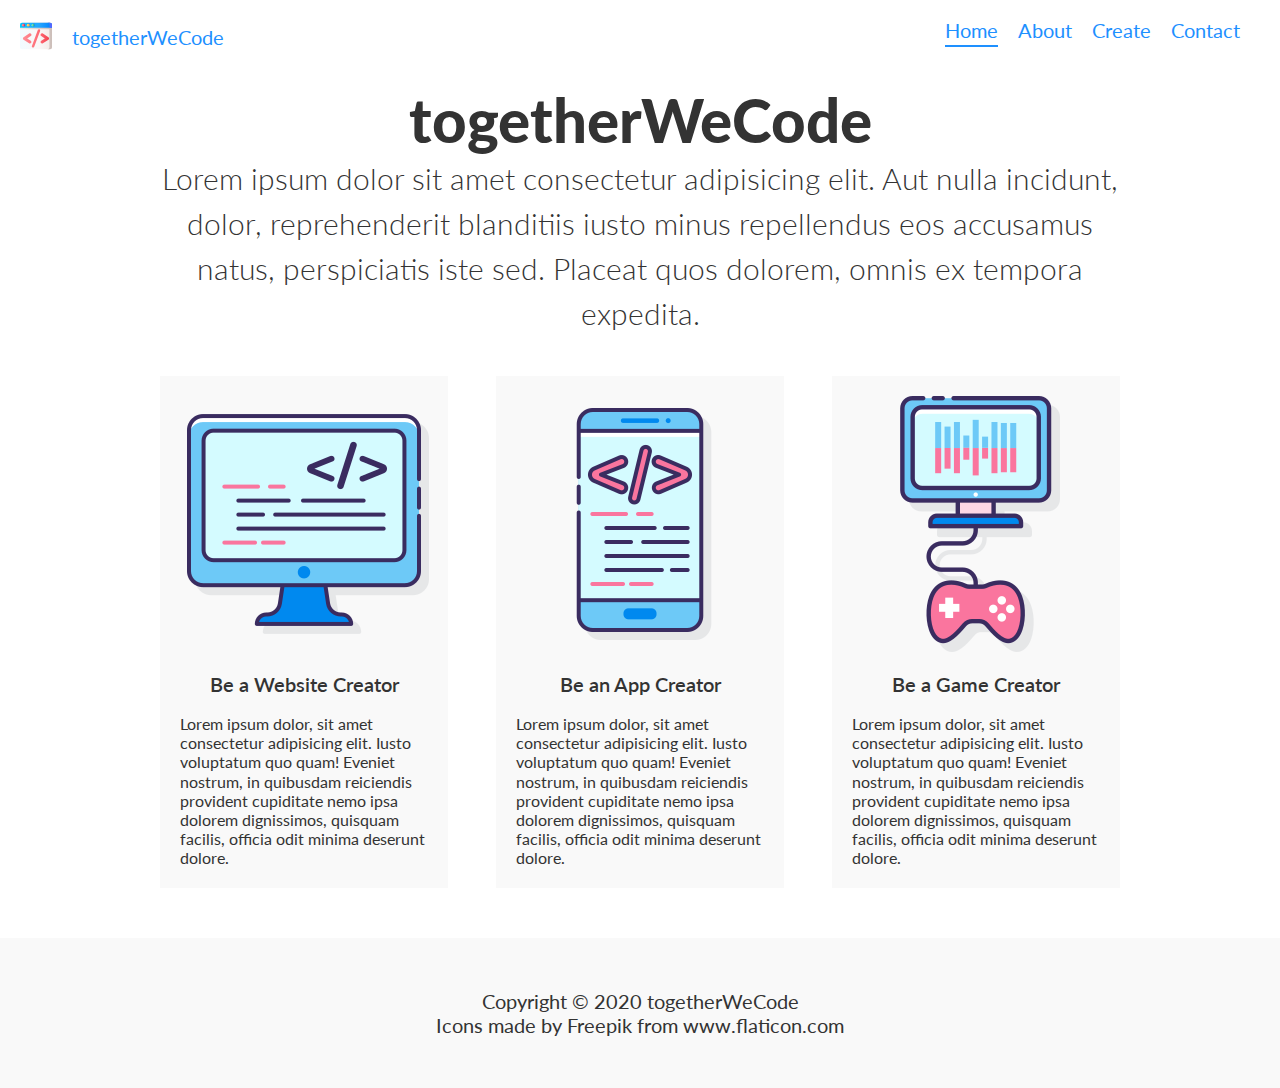
==== index.html @ cc787f37 "Set up file structure, added dummy content to html, added css styles to match design page" ====
<!DOCTYPE html>
<html lang="en">

<head>
    <meta charset="UTF-8">
    <meta name="viewport" content="width=device-width, initial-scale=1.0">
    <title>togetherWeCode</title>
    <link rel="shortcut icon" href="assets/favicon.ico" type="image/x-icon">
    <link href="https://fonts.googleapis.com/css2?family=Lato:ital,wght@0,300;0,400;0,700;0,900;1,400&display=swap" rel="stylesheet">
    <link rel="stylesheet" href="styles.css">
</head>

<body>
    <div class="container">
        <header>
            <div class="primary-nav">
                <nav>
                    <div class="left-nav">
                        <a href="#"><img src="assets/logo.svg" width="32px" /></a>
                        <a href="#">togetherWeCode</a>
                    </div>
                    <div class="right-nav">
                        <a class="active" href="index.html">Home</a>
                        <a href="#about">About</a>
                        <a href="#create">Create</a>
                        <a href="#contact">Contact</a>
                    </div>
                </nav>
            </div>
            <div class="header-text">
                <h1>togetherWeCode</h1>
                <p>Lorem ipsum dolor sit amet consectetur adipisicing elit. Aut nulla incidunt, dolor, reprehenderit
                blanditiis iusto minus repellendus eos accusamus natus, perspiciatis iste sed. Placeat quos dolorem,
                omnis ex tempora expedita.</p>
            </div>
        </header>
        <main>
            <section class="web">
                <img src="assets/development.png" alt="website image">
                <h2>Be a Website Creator</h2>
                <p>Lorem ipsum dolor, sit amet consectetur adipisicing elit. Iusto voluptatum quo quam! Eveniet nostrum, in quibusdam reiciendis provident cupiditate nemo ipsa dolorem dignissimos, quisquam facilis, officia odit minima deserunt dolore.</p>
            </section>
            <section class="app">
                <img src="assets/app-development.png" alt="mobile app image">
                <h2>Be an App Creator</h2>
                <p>Lorem ipsum dolor, sit amet consectetur adipisicing elit. Iusto voluptatum quo quam! Eveniet nostrum, in quibusdam reiciendis provident cupiditate nemo ipsa dolorem dignissimos, quisquam facilis, officia odit minima deserunt dolore.</p>
            </section>
            <section class="game">
                <img src="assets/game.png" alt="computer game image">
                <h2>Be a Game Creator</h2>
                <p>Lorem ipsum dolor, sit amet consectetur adipisicing elit. Iusto voluptatum quo quam! Eveniet nostrum, in quibusdam reiciendis provident cupiditate nemo ipsa dolorem dignissimos, quisquam facilis, officia odit minima deserunt dolore.</p>
            </section>
        </main>
        <footer>
            <p>Copyright &copy; 2020 togetherWeCode</p>
            <p>Icons made by <a href="http://www.freepik.com/" title="Freepik">Freepik</a> from <a href="https://www.flaticon.com/" title="Flaticon"> www.flaticon.com</a></p>
        </footer>
    </div>
</body>

</html>
---- styles.css ----
/* Reset */
/* http://meyerweb.com/eric/tools/css/reset/ 
   v2.0 | 20110126
   License: none (public domain)
*/

html, body, div, span, applet, object, iframe,
h1, h2, h3, h4, h5, h6, p, blockquote, pre,
a, abbr, acronym, address, big, cite, code,
del, dfn, em, img, ins, kbd, q, s, samp,
small, strike, strong, sub, sup, tt, var,
b, u, i, center,
dl, dt, dd, ol, ul, li,
fieldset, form, label, legend,
table, caption, tbody, tfoot, thead, tr, th, td,
article, aside, canvas, details, embed, 
figure, figcaption, footer, header, hgroup, 
menu, nav, output, ruby, section, summary,
time, mark, audio, video {
	margin: 0;
	padding: 0;
	border: 0;
	font-size: 100%;
	font: inherit;
	vertical-align: baseline;
}
/* HTML5 display-role reset for older browsers */
article, aside, details, figcaption, figure, 
footer, header, hgroup, menu, nav, section {
	display: block;
}
body {
	line-height: 1;
}
ol, ul {
	list-style: none;
}
blockquote, q {
	quotes: none;
}
blockquote:before, blockquote:after,
q:before, q:after {
	content: '';
	content: none;
}
table {
	border-collapse: collapse;
	border-spacing: 0;
}
/* End Reset */

* {
    box-sizing: border-box;
}

html {
    font-size: 62.5%;
}

body {
    font-size: 1.6rem;
    font-family: 'Lato', sans-serif;
    color: #333;
}

.container {
    width: 100%;
    margin: 0 auto;
    padding-top: 2rem;
}

header .primary-nav {
    padding-left: 2rem;
    padding-right: 2rem;
}

header nav {
    display: flex;
    justify-content: space-between;
}

header nav .left-nav {
    width: 33%;
    display: flex;
    justify-content: flex-start;
    align-items: center;
}

header nav .right-nav {
    width: 66%;
    display: flex;
    justify-content: flex-end;
    align-items: baseline;
}

header nav a {
    text-decoration: none;
    color: dodgerblue;
    font-size: 2rem;
    margin-right: 2rem;
}

header nav a.active {
    padding-bottom: 5px;
    border-bottom: 2px solid dodgerblue;
}

header .header-text {
    padding-top: 3rem;
    padding-bottom: 4rem;
    max-width: 960px;
    margin: 0 auto;
    text-align: center;
    
}

header .header-text h1 {
    font-size: 6rem;
    font-weight: 900;
    line-height: 1.2;
}

header .header-text p {
    font-size: 3rem;
    font-weight: 300;
    line-height: 1.5;
}

main {
    max-width: 960px;
    margin: 0 auto;
    display: flex;
    flex-wrap: wrap;
    justify-content: space-between;
    align-items: flex-start;
}

main section {
    width: 30%;
    min-width: 250px;
    padding: 2rem;
    /* padding-right: 2rem;
    padding-left: 2rem; */
    background-color: #f9f9f9;
    margin-bottom: 50px;
}

main section h2 {
    font-size: 2rem;
    font-weight: 600;
    margin: 20px 0;
    text-align: center;
}

main section p {
    line-height: 1.2;
}

footer {
    display: flex;
    flex-direction: column;
    justify-content: center;
    align-items: center;
    background-color: #f9f9f9;
    font-size: 2rem;
    height: 150px;
}

footer p {
    font-size: 2rem;
    line-height: 1.2;
}

footer a {
    text-decoration: none;
    color: #333;
}
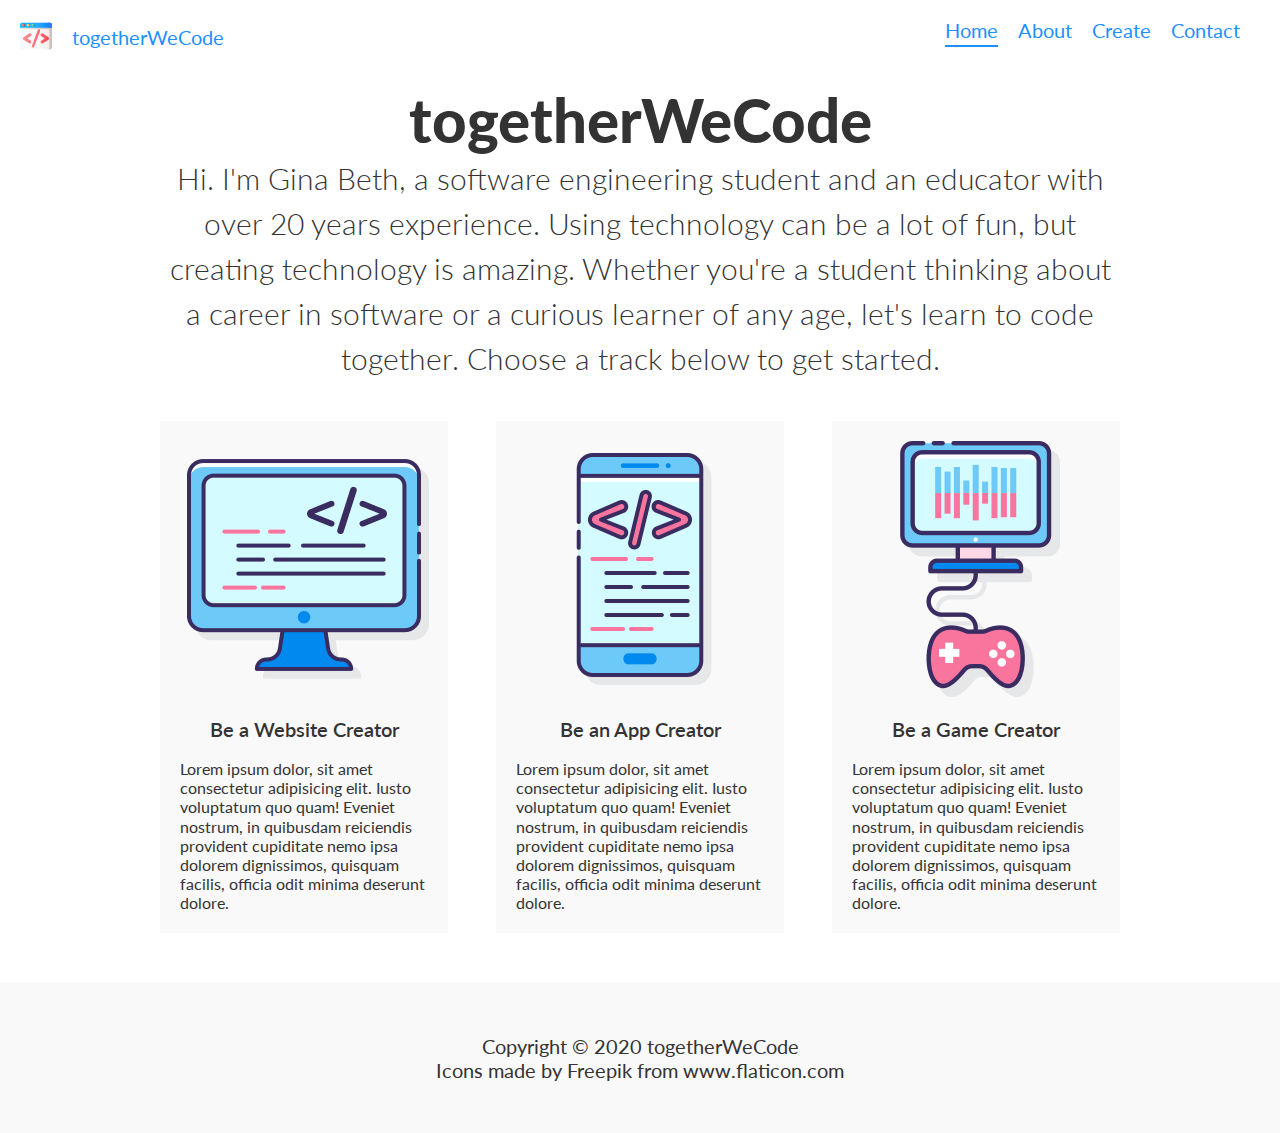
==== commit f6b1acff: "added header text in index.html file" ====
--- a/index.html
+++ b/index.html
@@ -29,9 +29,11 @@
             </div>
             <div class="header-text">
                 <h1>togetherWeCode</h1>
-                <p>Lorem ipsum dolor sit amet consectetur adipisicing elit. Aut nulla incidunt, dolor, reprehenderit
-                blanditiis iusto minus repellendus eos accusamus natus, perspiciatis iste sed. Placeat quos dolorem,
-                omnis ex tempora expedita.</p>
+                <p>Hi. I'm Gina Beth, a software engineering student 
+                and an educator with over 20 years experience. Using technology can be a lot
+                of fun, but creating technology is amazing. Whether you're a student thinking about 
+                a career in software or a curious learner of any age, let's learn to
+                code together. Choose a track below to get started.</p>
             </div>
         </header>
         <main>
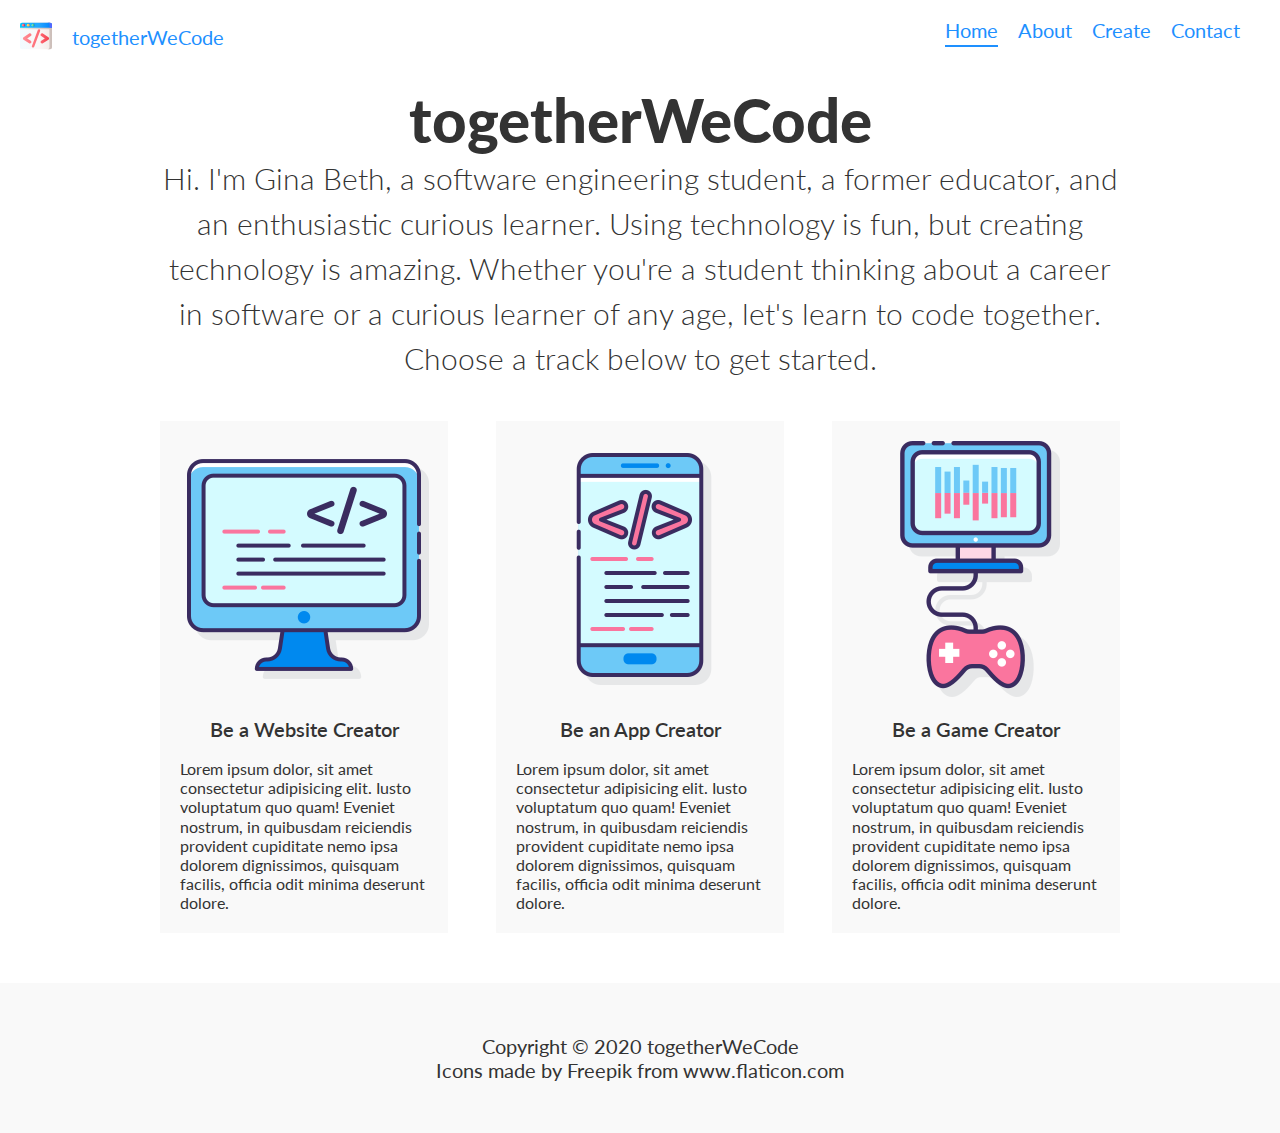
==== commit e0ce8c32: "added dropdown menu options to Create nav item" ====
--- a/index.html
+++ b/index.html
@@ -22,16 +22,24 @@
                     <div class="right-nav">
                         <a class="active" href="index.html">Home</a>
                         <a href="#about">About</a>
-                        <a href="#create">Create</a>
+                        <div class="dropdown">
+                            <a href="#" class="dropbtn">Create</a>
+                            <div class="dropdown-content">
+                              <a href="#">Websites</a>
+                              <a href="#">Mobile Apps</a>
+                              <a href="#">Games</a>
+                            </div>
+                        </div> 
                         <a href="#contact">Contact</a>
                     </div>
                 </nav>
             </div>
             <div class="header-text">
                 <h1>togetherWeCode</h1>
-                <p>Hi. I'm Gina Beth, a software engineering student 
-                and an educator with over 20 years experience. Using technology can be a lot
-                of fun, but creating technology is amazing. Whether you're a student thinking about 
+                <p>Hi. I'm Gina Beth, a software engineering student, 
+                a former educator, and an enthusiastic curious learner. 
+                Using technology is fun, but creating technology is amazing. 
+                Whether you're a student thinking about 
                 a career in software or a curious learner of any age, let's learn to
                 code together. Choose a track below to get started.</p>
             </div>
--- a/styles.css
+++ b/styles.css
@@ -139,8 +139,6 @@
     width: 30%;
     min-width: 250px;
     padding: 2rem;
-    /* padding-right: 2rem;
-    padding-left: 2rem; */
     background-color: #f9f9f9;
     margin-bottom: 50px;
 }
@@ -174,4 +172,28 @@
 footer a {
     text-decoration: none;
     color: #333;
-}+}
+
+.dropdown-content {
+    display: none;
+    position: absolute;
+    background-color: #fff;
+    color: dodgerblue;
+    box-shadow: 0px 8px 16px 0px rgba(0,0,0,0.2);
+    z-index: 1;
+  }
+  
+  .dropdown-content a {
+    color: dodgerblue;
+    font-size: 2rem;
+    padding: 12px 16px;
+    text-decoration: none;
+    display: block;
+    text-align: left;
+  }
+  
+  .dropdown:hover .dropdown-content {
+    display: block;
+  }
+ 
+  